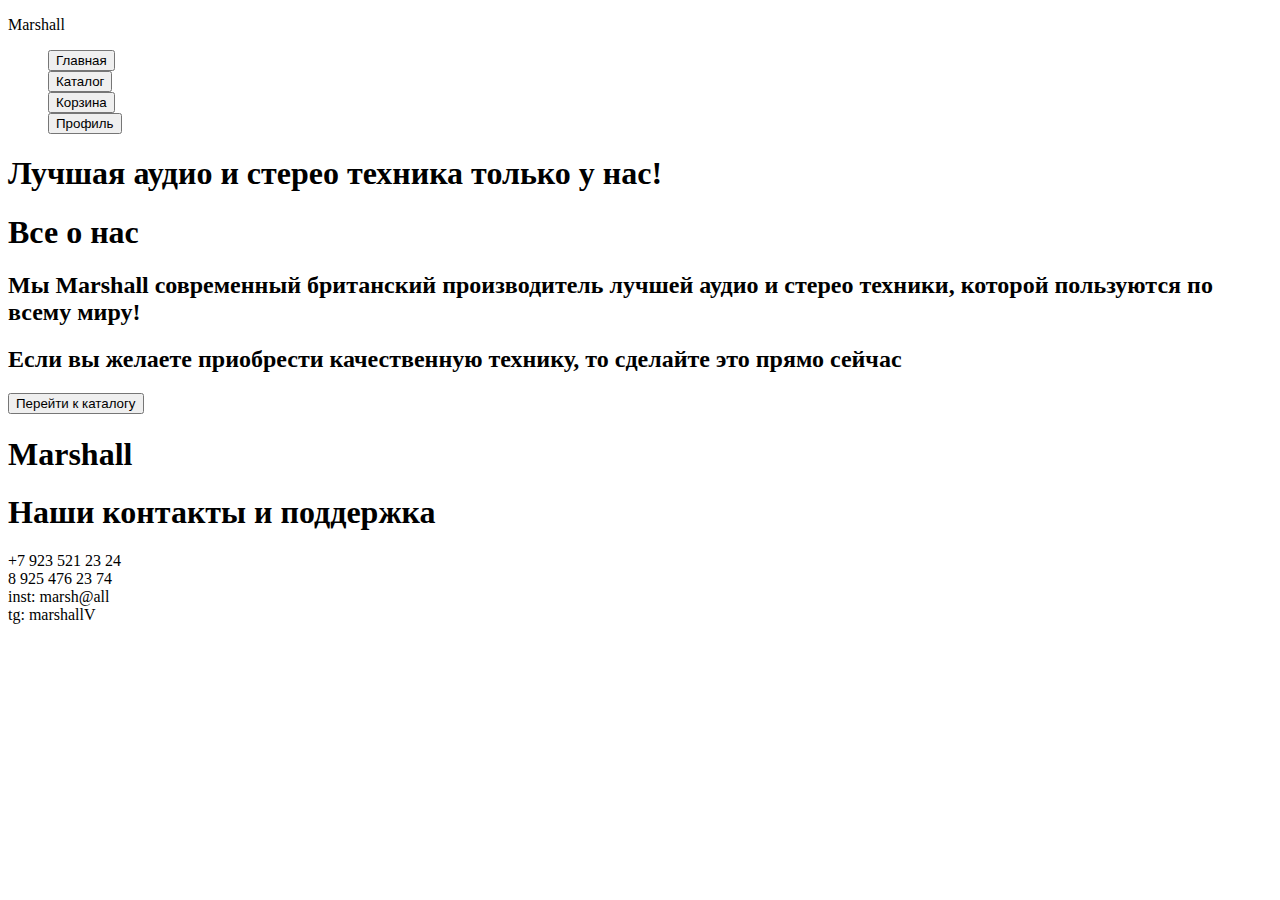
==== index.html @ 5ed6f698 "Add files via upload" ====
<!DOCTYPE html>
<html lang="en">
<head>
    <meta charset="UTF-8">
    <meta name="viewport" content="width=device-width, initial-scale=1.0">
    <title>Document</title>
    <link rel="stylesheet" href="css/style.css">
</head>
<body>
    <header>
        <nav>
            <div class="container">
            <p class="t1tle">Marshall</p>
                <ul class="menu">
                    <form action="index.html" target="_blank">
                     <button class="Main_text_menu">Главная</button>   
                    </form>
                    <form action="catalog-me.html" target="_blank"><button class="Catalog_text_menu">Каталог</button>
                    </form>
                    <form action="#" target="_blank">
                     <button class="pum">Корзина</button>   
                    </form>
                    <form action="#" target="_blank">
                     <button class="pam">Профиль</button>         
                    </form>
                          
                </ul>
           </div>
        </nav>
    </header>
    <section class="promo">
        <div class="container_1">
            <h1>Лучшая аудио и стерео техника только у нас!</h1>
        </div>
    </section> 
    <section class="container_2">
        <div class="whore">      
        </div>
        <div class="aboutus"><h1>Все о нас</h1></div>
<div class="scr"><h2>Мы Marshall современный британский производитель лучшей аудио и стерео техники, которой пользуются по всему миру! </h2></div>
</section>

<section class="container_3">
    <div class="backgr"></div>
        <div class="shop"><h2>Если вы желаете приобрести качественную технику, то сделайте это прямо сейчас</h2></div>
        <form action="catalog-me.html" target="_blank">
         <button class="shopping">Перейти к каталогу</button>   
        </form>
        
</section>

<section class="end">
    <div class="end_text_1"><h1>Marshall</h1></div>
    <div class="end_text_2"><h1>Наши контакты и поддержка</h1></div>
<div class="contact">
    <li class="num_1">+7 923 521 23 24</li>
    <li class="num_2">  8 925 476 23 74</li>
    <li class="inst">inst: marsh@all</li>
    <li class="tg">tg: marshallV</li>
</div>
</section>
</body>
</html>
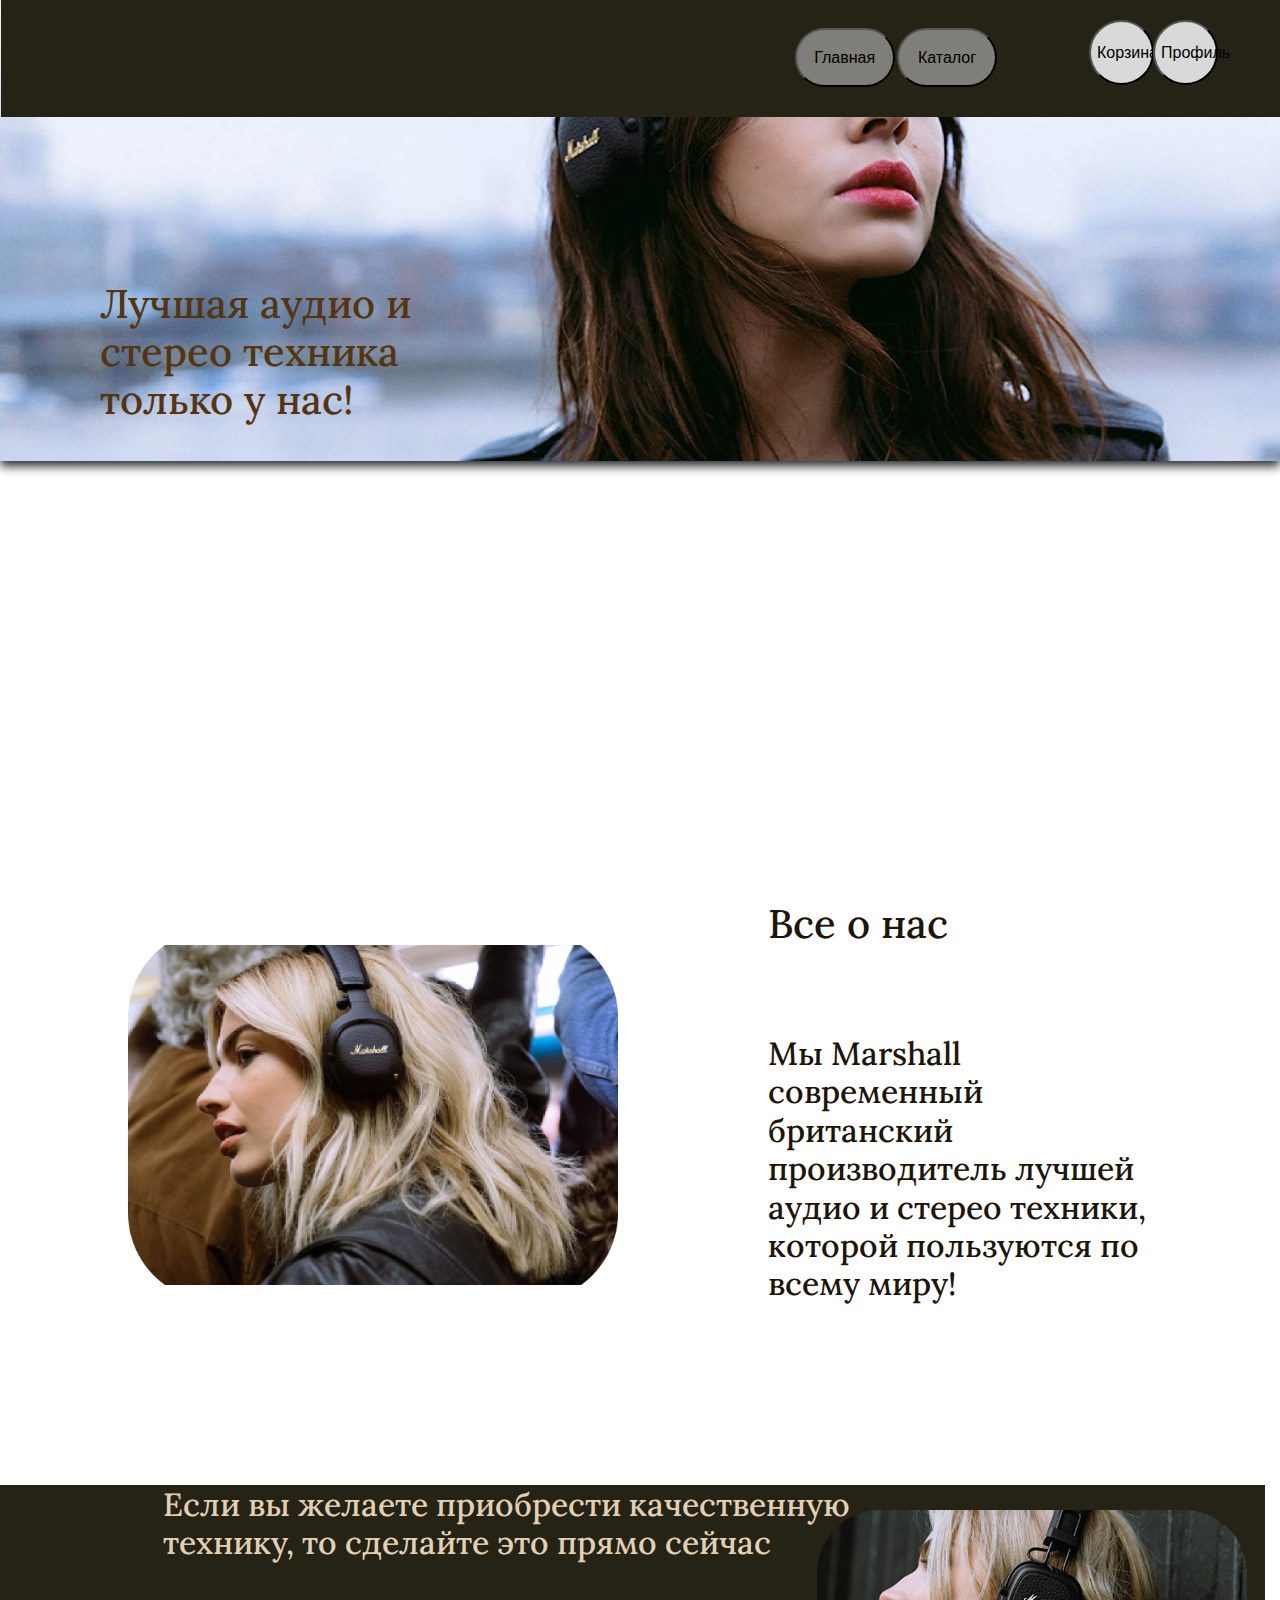
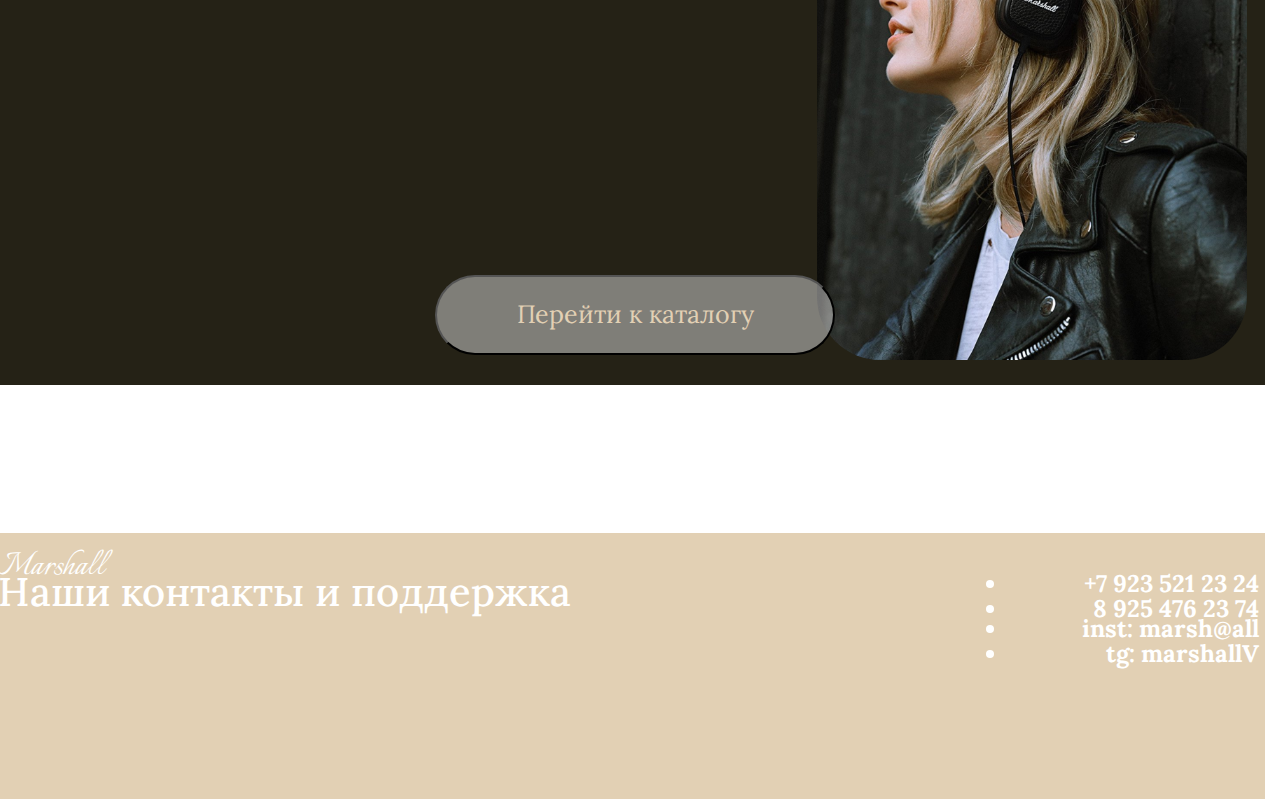
==== commit c7b2d186: "index.html" ====
--- a/index.html
+++ b/index.html
@@ -5,6 +5,7 @@
     <meta name="viewport" content="width=device-width, initial-scale=1.0">
     <title>Document</title>
     <link rel="stylesheet" href="css/style.css">
+    <link rel="stylesheet" href="https://stackpath.bootstrapcdn.com/bootstrap/4.3.1/css/bootstrap.min.css" integrity="sha384-ggOyR0iXCbMQv3Xipma34MD+dH/1fQ784/j6cY/iJTQUOhcWr7x9JvoRxT2MZw1T" crossorigin="anonymous">
 </head>
 <body>
     <header>
@@ -60,4 +61,4 @@
 </div>
 </section>
 </body>
-</html>+</html>
--- a/css/style.css
+++ b/css/style.css
@@ -0,0 +1,302 @@
+nav {
+    /* навигационная строка */
+    position: absolute;
+    width: 100%;
+    height: 117px;
+    left: 1px;
+    top: 0;
+    bottom: 3499px;
+    background: rgb(37, 34, 22);
+}
+@font-face {
+font-family: italy;
+src: url(../fonts/Italianno-Regular.ttf);
+}
+@font-face {
+  font-family: Lora;
+  src: url(../fonts/Lora.ttf);
+  }
+.t1tle {
+  /* Marshall */
+  position: absolute;
+  width: 367px;
+  height: 106px;
+  left: 3%;
+  top: -120px;
+  color: rgb(255, 255, 255);
+  font-family: Italy;
+  font-size: 115px;
+  font-weight: 400;
+  line-height: 160px;
+  letter-spacing: 0%;
+  text-align: left;
+  }
+
+  .Main_text_menu {
+    /* главная  */
+  position: absolute;
+  width: 100px;
+  height: 59px;
+  left: 62%;
+  top: 28px;
+  border-radius: 60px;
+  background: rgba(217, 217, 217, 0.5);
+  }
+  
+  .Catalog_text_menu {
+    /* Каталог */
+  position: absolute;
+  width: 100px;
+  height: 59px;
+  left: 70%;
+  top: 28px;
+  border-radius: 60px;
+  background: rgba(217, 217, 217, 0.5);
+  }
+  
+  .pum {
+    /* Корзина */
+  position: absolute;
+  width: 65px;
+  height: 65px;
+  left: 85%;
+  top: 20px;
+  border-radius: 63px;
+  background: rgb(217, 217, 217);
+  
+  }
+  
+  .pam {
+    /*Профиль */
+  position: absolute;
+  width: 65px;
+  height: 65px;
+  left: 90%;
+  top: 20px;
+  border-radius: 63px;
+  background: rgb(217, 217, 217);
+  }
+
+.promo{
+  top: 100px;
+  background: url(../img/image_2024-05-01_23-50-33.png) center center/cover no-repeat;
+  height: 20vh;
+  left: 1px;
+  padding: 18%;
+  box-shadow: 0 5px 10px;
+  margin: auto;
+}
+
+.container_1 {
+position: absolute;
+width: 30%;
+left: 100px;
+top: 280px;
+color: rgb(85, 53, 14);
+font-family: Lora;
+font-size: 40px;
+line-height: 50px;
+}
+
+.whore {
+  /* whore */
+  position: absolute;
+  width: 490px; /* Ширина будет автоматически адаптироваться */
+  height: 340px; /* Высота будет автоматически адаптироваться */
+  background: url(../img/whore.png) center/cover no-repeat;
+  left: 10%; /* Позиционирование по центру горизонтали */
+  top: 105%; /* Позиционирование по центру вертикали */ 
+}
+
+.aboutus {
+  position: absolute;
+width: 455px;
+height: 107px;
+left: 60%;
+right: 437px;
+top: 100%;
+color: rgb(29, 21, 10);
+font-family: Lora;
+font-size: 35px;
+line-height: 123px;
+}
+
+.scr {
+  position: absolute;
+  width: 400px;
+  height: 190px;
+  left: 60%;
+  right: 300px;
+  top: 115%;
+  color: rgb(29, 21, 10);
+font-family: Lora;
+font-size: 18px;
+line-height: normal;
+}
+
+.container_3 {
+  /* Rectangle 17 */
+position: absolute;
+width: 100%;
+height: 500px;
+left: -15px;
+right: -15px;
+top: 165%;
+background: rgb(37, 34, 22);
+}
+
+.shop {
+  position: absolute;
+width: 722px;
+height: 197px;
+left: 178px;
+right: 1020px;
+top: 1px;
+color: rgb(226, 208, 180);
+font-family: Lora;
+font-size: 48px;
+line-height: 61px;
+}
+
+.shopping {
+  position: absolute;
+width: 400px;
+height: 80px;
+left: 450px;
+right: 1086px;
+top: 390px;
+bottom: 836px;
+border-radius: 63px;
+background: rgba(217, 217, 217, 0.5);
+font-size: 25px;
+font-family: Lora;
+color: rgb(226, 208, 180);
+text-align: bold;
+}
+.shopping:hover {
+  background-color: rgb(151, 171, 221);
+}
+.shopping:focus {
+  background: #e2e2f2
+}
+
+.backgr {
+    position: absolute;
+    width: 430px; /* Ширина будет автоматически адаптироваться */
+    height: 450px; /* Высота будет автоматически адаптироваться */
+    background: url(../img/bang.png) center/cover no-repeat;
+    left: 65%; /* Позиционирование по центру горизонтали */
+    top: 5%; /* Позиционирование по центру вертикали */ 
+    border-radius: 63px;
+  }
+
+  .end {
+    /* Rectangle 19 */
+position: absolute;
+width: 100%;
+height: 266px;
+left: -15px;
+right: -15px;
+top: 237%;
+bottom: -47px;
+background: rgb(226, 208, 180);
+  }
+  .end_text_1 {
+    position: absolute;
+    left: 1%;
+    top: 10px;
+    color: rgb(0, 0, 0);
+    font-family: Lora;
+    font-size: 48px;
+    line-height: 42px;
+    color: rgb(255, 255, 255);
+font-family: Lora;
+font-size: 24px;
+font-weight: 700;
+line-height: 31px;
+text-align: center;
+font-family: italy;
+  }
+.end_text_2 {
+  /* Наши контакты и поддержка */
+  position: absolute;
+  left: 1%;
+  top: 35px;
+  color: rgb(0, 0, 0);
+  font-family: Lora;
+  font-size: 48px;
+  line-height: 42px;
+  color: rgb(255, 255, 255);
+font-family: Lora;
+font-size: 24px;
+font-weight: 700;
+line-height: 31px;
+text-align: center;
+}
+.num_1 {
+  /* +7 923 521 23 24 */
+position: absolute;
+width: 250px;
+height: 30px;
+left: 80%;
+right: 174px;
+top: 35px;
+bottom: 139px;
+color: rgb(255, 255, 255);
+font-family: Lora;
+font-size: 24px;
+font-weight: 700;
+line-height: 31px;
+letter-spacing: 0%;
+text-align:right;
+}
+.num_2 {
+  /* +7 923 521 23 24 */
+position: absolute;
+width: 250px;
+height: 30px;
+left: 80%;
+right: 174px;
+top: 60px;
+bottom: 139px;
+color: rgb(255, 255, 255);
+font-family: Lora;
+font-size: 24px;
+font-weight: 700;
+line-height: 31px;
+letter-spacing: 0%;
+text-align:right;
+}
+
+.inst {
+  position: absolute;
+width: 250px;
+height: 30px;
+left: 80%;
+right: 174px;
+top: 80px;
+bottom: 139px;
+color: rgb(255, 255, 255);
+font-family: Lora;
+font-size: 24px;
+font-weight: 700;
+line-height: 31px;
+letter-spacing: 0%;
+text-align:right;
+}
+.tg {
+  position: absolute;
+  width: 250px;
+  height: 30px;
+  left: 80%;
+  right: 174px;
+  top: 105px;
+  bottom: 139px;
+  color: rgb(255, 255, 255);
+  font-family: Lora;
+  font-size: 24px;
+  font-weight: 700;
+  line-height: 31px;
+  letter-spacing: 0%;
+  text-align:right;
+}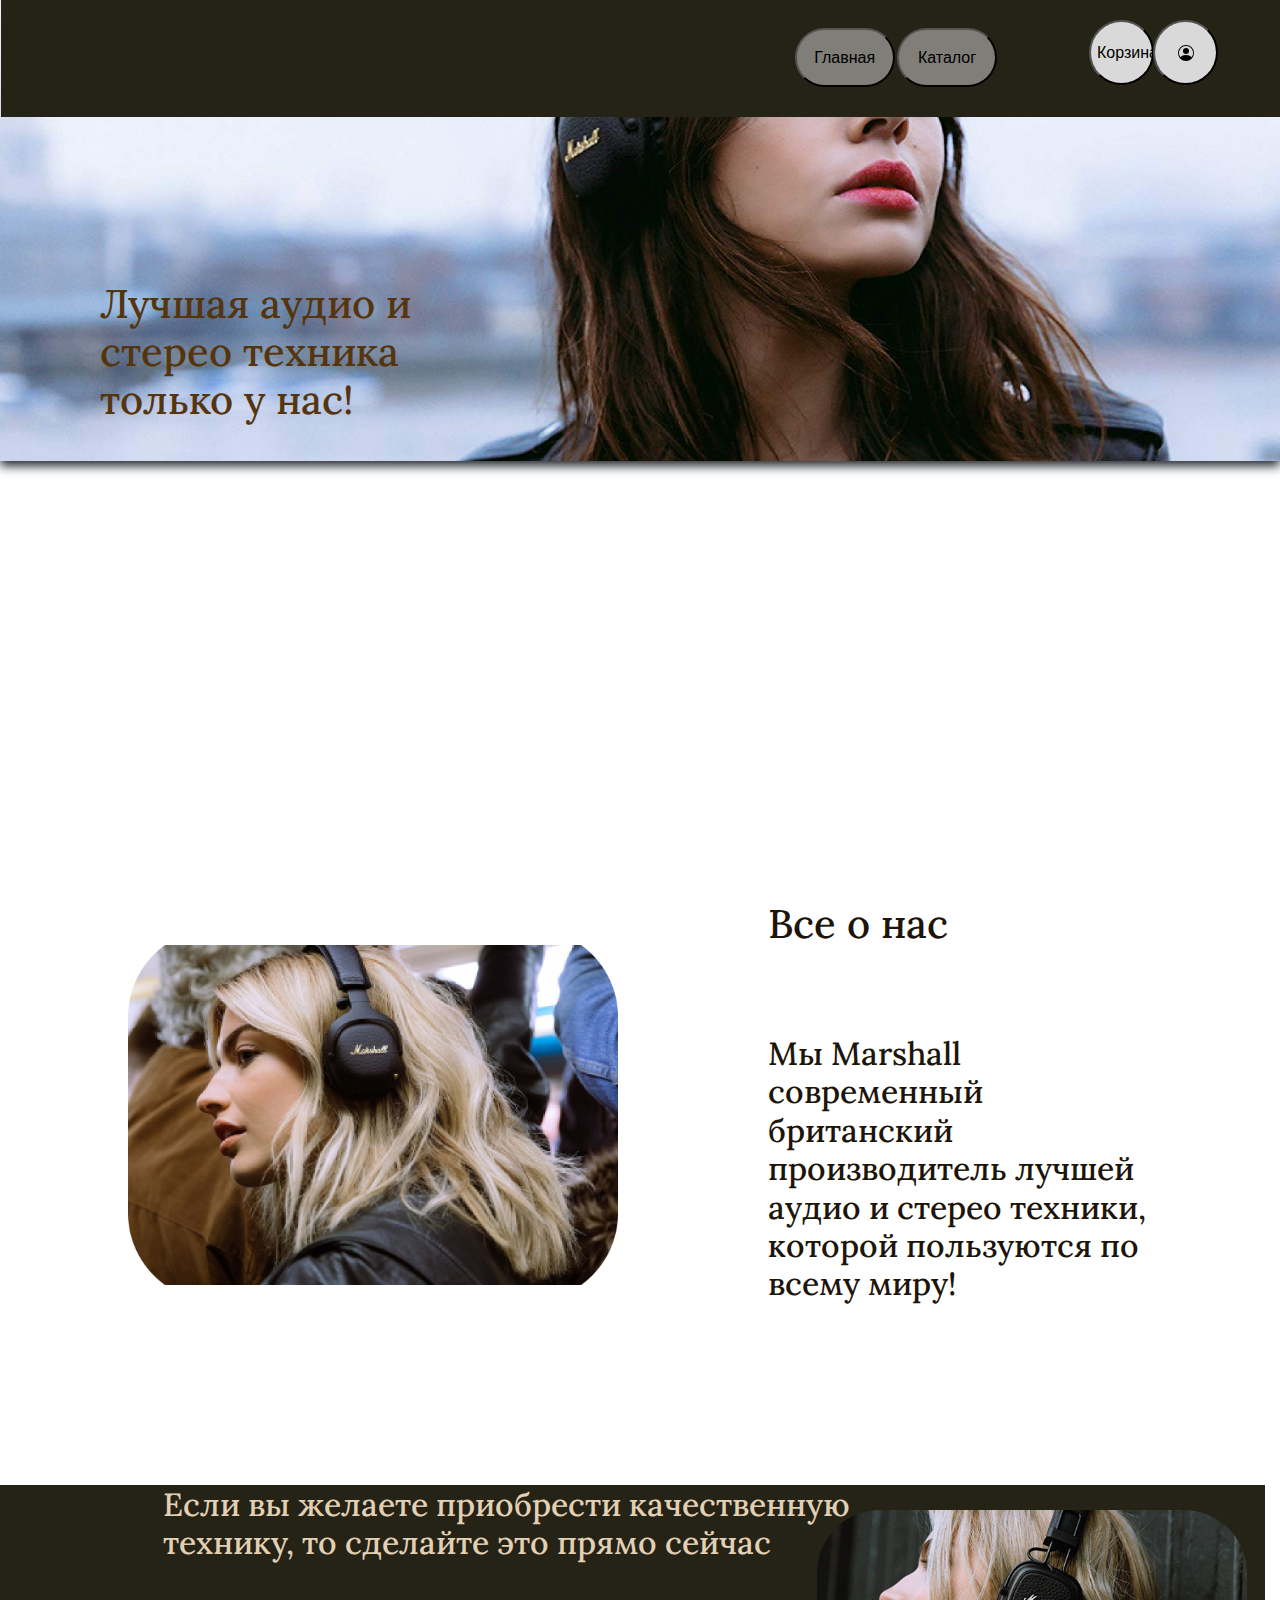
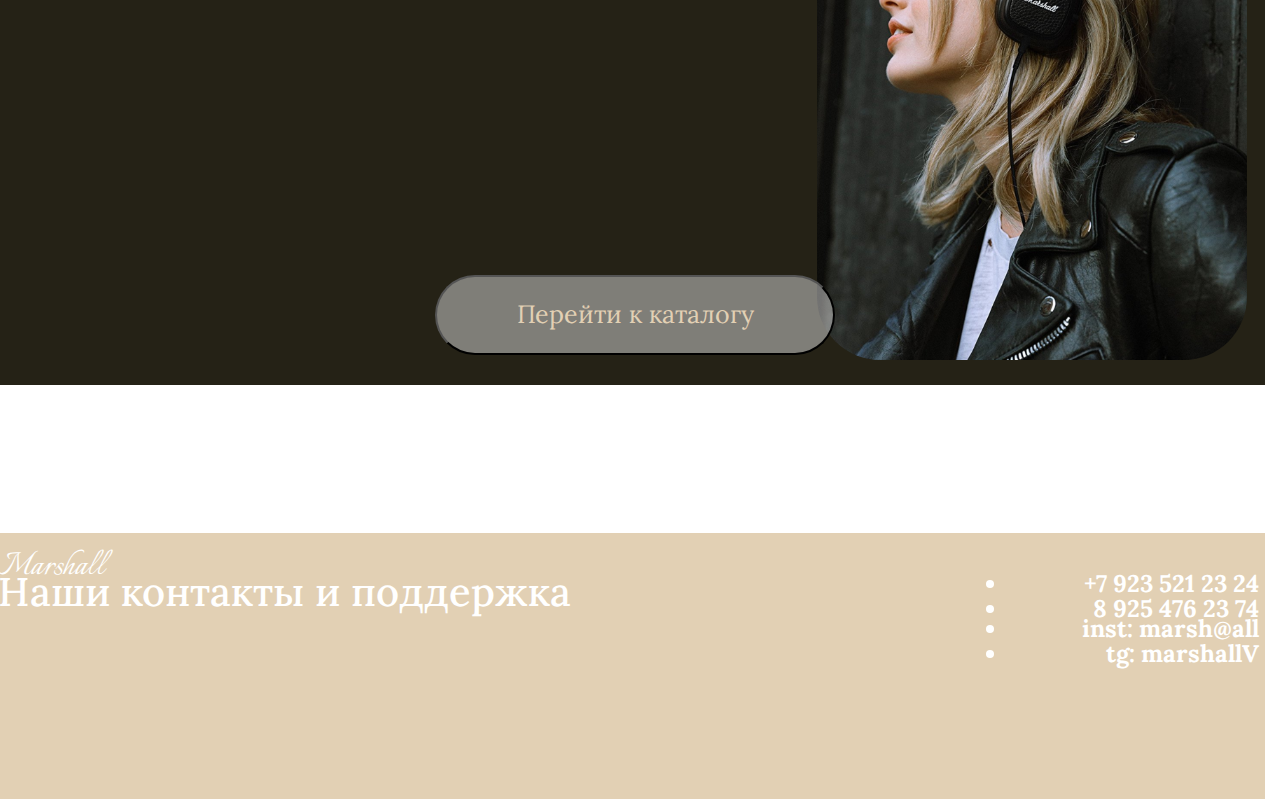
==== commit d551774f: "index.html" ====
--- a/index.html
+++ b/index.html
@@ -22,7 +22,10 @@
                      <button class="pum">Корзина</button>   
                     </form>
                     <form action="#" target="_blank">
-                     <button class="pam">Профиль</button>         
+                     <button class="pam"><svg xmlns="http://www.w3.org/2000/svg" width="16" height="16" fill="currentColor" class="bi bi-person-circle" viewBox="0 0 16 16">
+  <path d="M11 6a3 3 0 1 1-6 0 3 3 0 0 1 6 0z"/>
+  <path fill-rule="evenodd" d="M0 8a8 8 0 1 1 16 0A8 8 0 0 1 0 8zm8-7a7 7 0 0 0-5.468 11.37C3.242 11.226 4.805 10 8 10s4.757 1.225 5.468 2.37A7 7 0 0 0 8 1z"/>
+</svg></button>         
                     </form>
                           
                 </ul>
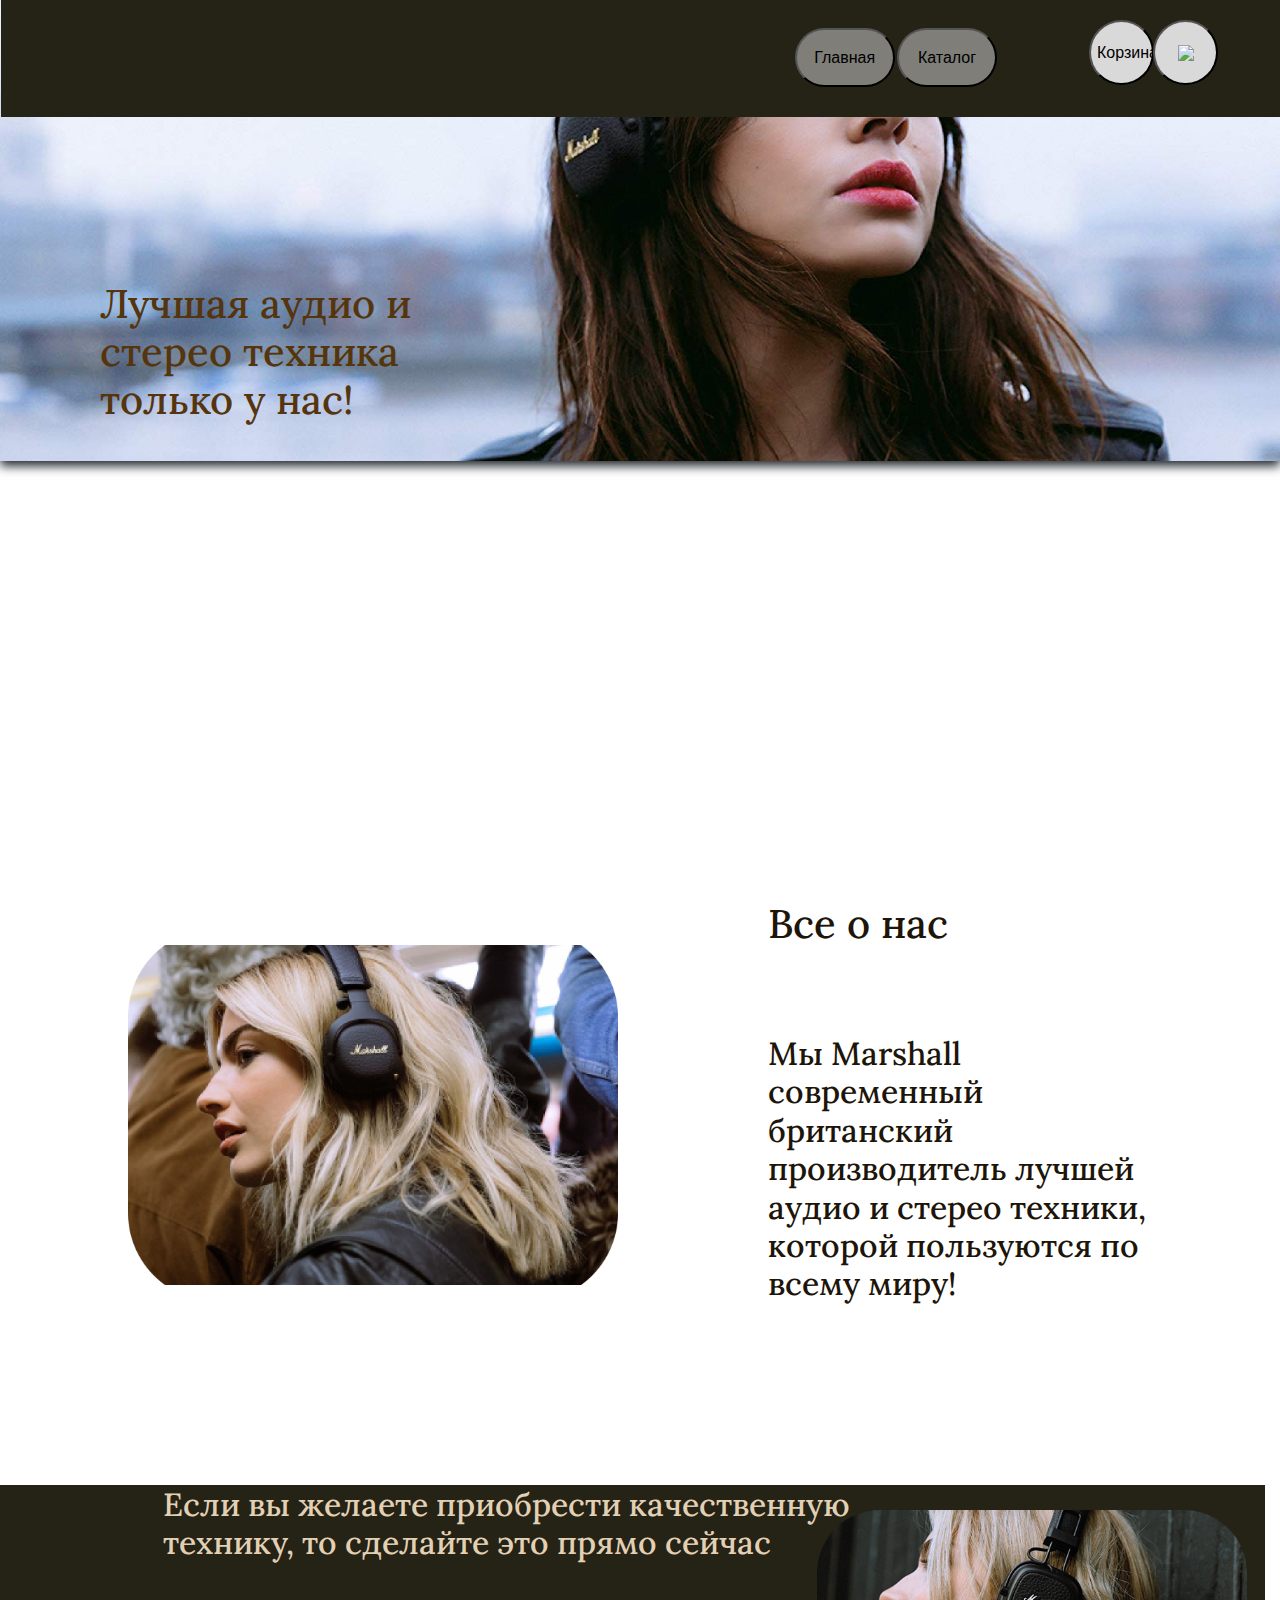
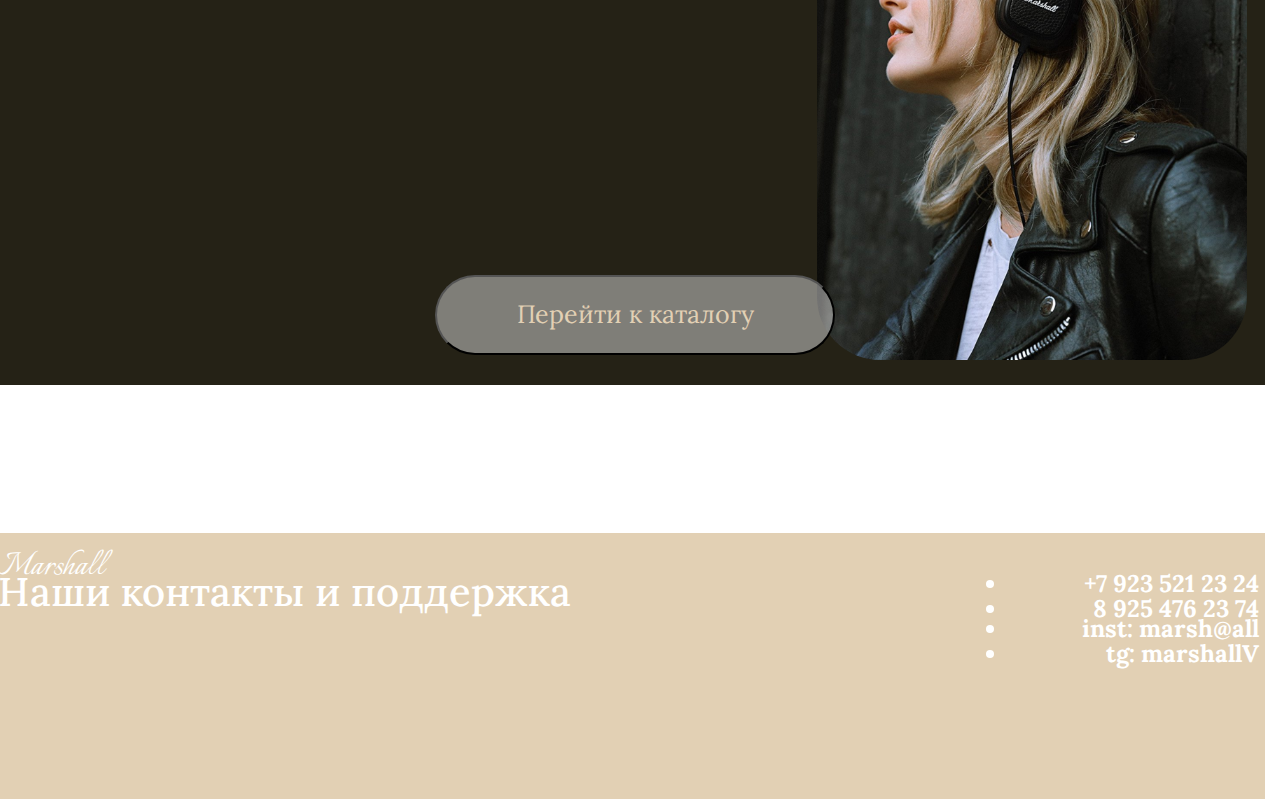
==== commit 85c04ffc: "index.html" ====
--- a/index.html
+++ b/index.html
@@ -22,10 +22,7 @@
                      <button class="pum">Корзина</button>   
                     </form>
                     <form action="#" target="_blank">
-                     <button class="pam"><svg xmlns="http://www.w3.org/2000/svg" width="16" height="16" fill="currentColor" class="bi bi-person-circle" viewBox="0 0 16 16">
-  <path d="M11 6a3 3 0 1 1-6 0 3 3 0 0 1 6 0z"/>
-  <path fill-rule="evenodd" d="M0 8a8 8 0 1 1 16 0A8 8 0 0 1 0 8zm8-7a7 7 0 0 0-5.468 11.37C3.242 11.226 4.805 10 8 10s4.757 1.225 5.468 2.37A7 7 0 0 0 8 1z"/>
-</svg></button>         
+                     <button class="pam"><img src="dinosaur.jpg" /></button>         
                     </form>
                           
                 </ul>
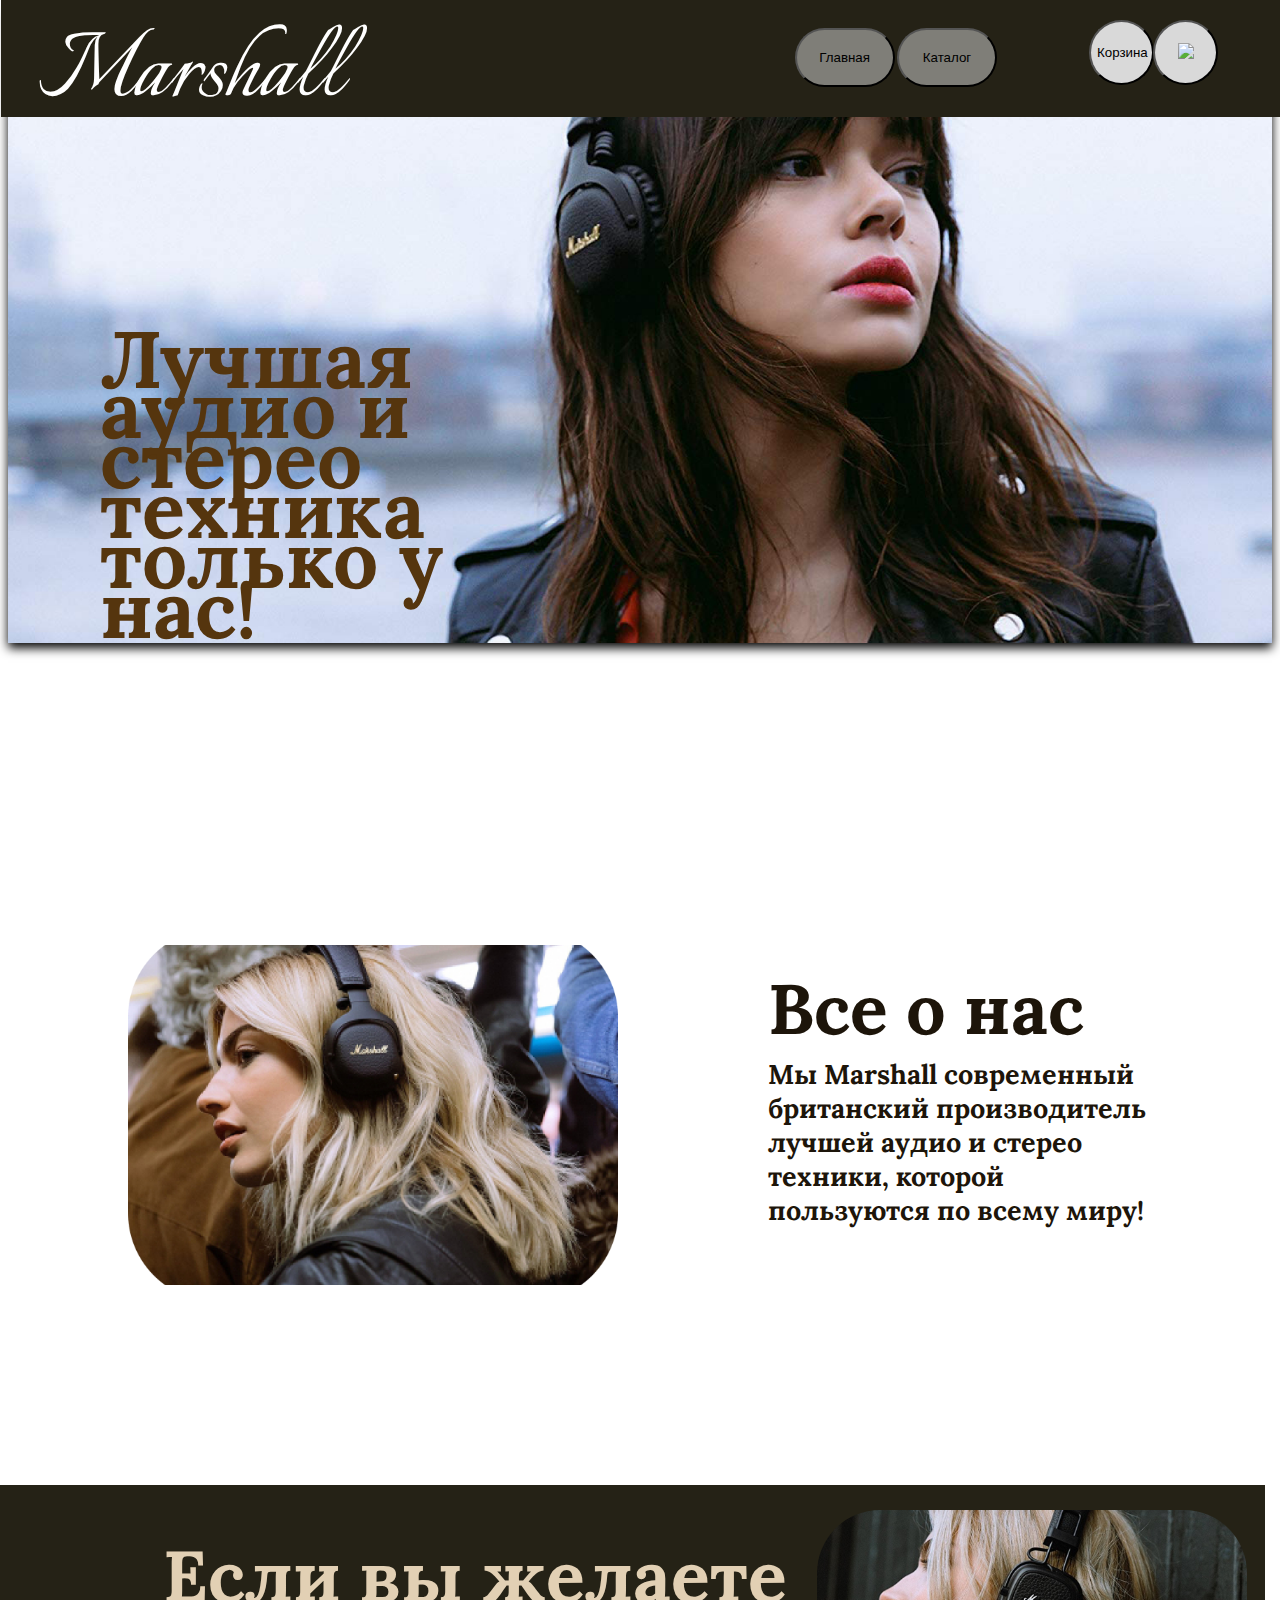
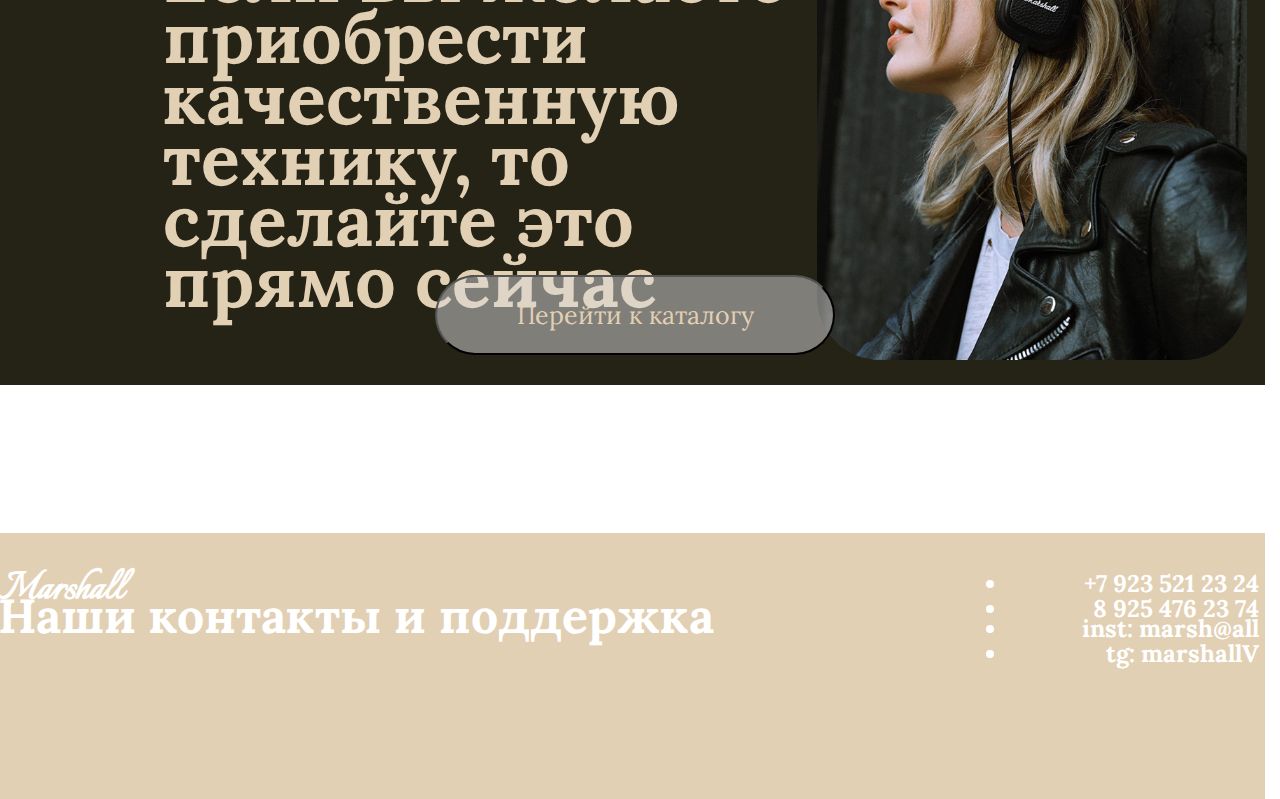
==== commit afde3c62: "index.html" ====
--- a/index.html
+++ b/index.html
@@ -5,7 +5,6 @@
     <meta name="viewport" content="width=device-width, initial-scale=1.0">
     <title>Document</title>
     <link rel="stylesheet" href="css/style.css">
-    <link rel="stylesheet" href="https://stackpath.bootstrapcdn.com/bootstrap/4.3.1/css/bootstrap.min.css" integrity="sha384-ggOyR0iXCbMQv3Xipma34MD+dH/1fQ784/j6cY/iJTQUOhcWr7x9JvoRxT2MZw1T" crossorigin="anonymous">
 </head>
 <body>
     <header>
@@ -22,7 +21,7 @@
                      <button class="pum">Корзина</button>   
                     </form>
                     <form action="#" target="_blank">
-                     <button class="pam"><img src="dinosaur.jpg" /></button>         
+                     <button class="pam"><img src="person-circle.svg" /></button>         
                     </form>
                           
                 </ul>
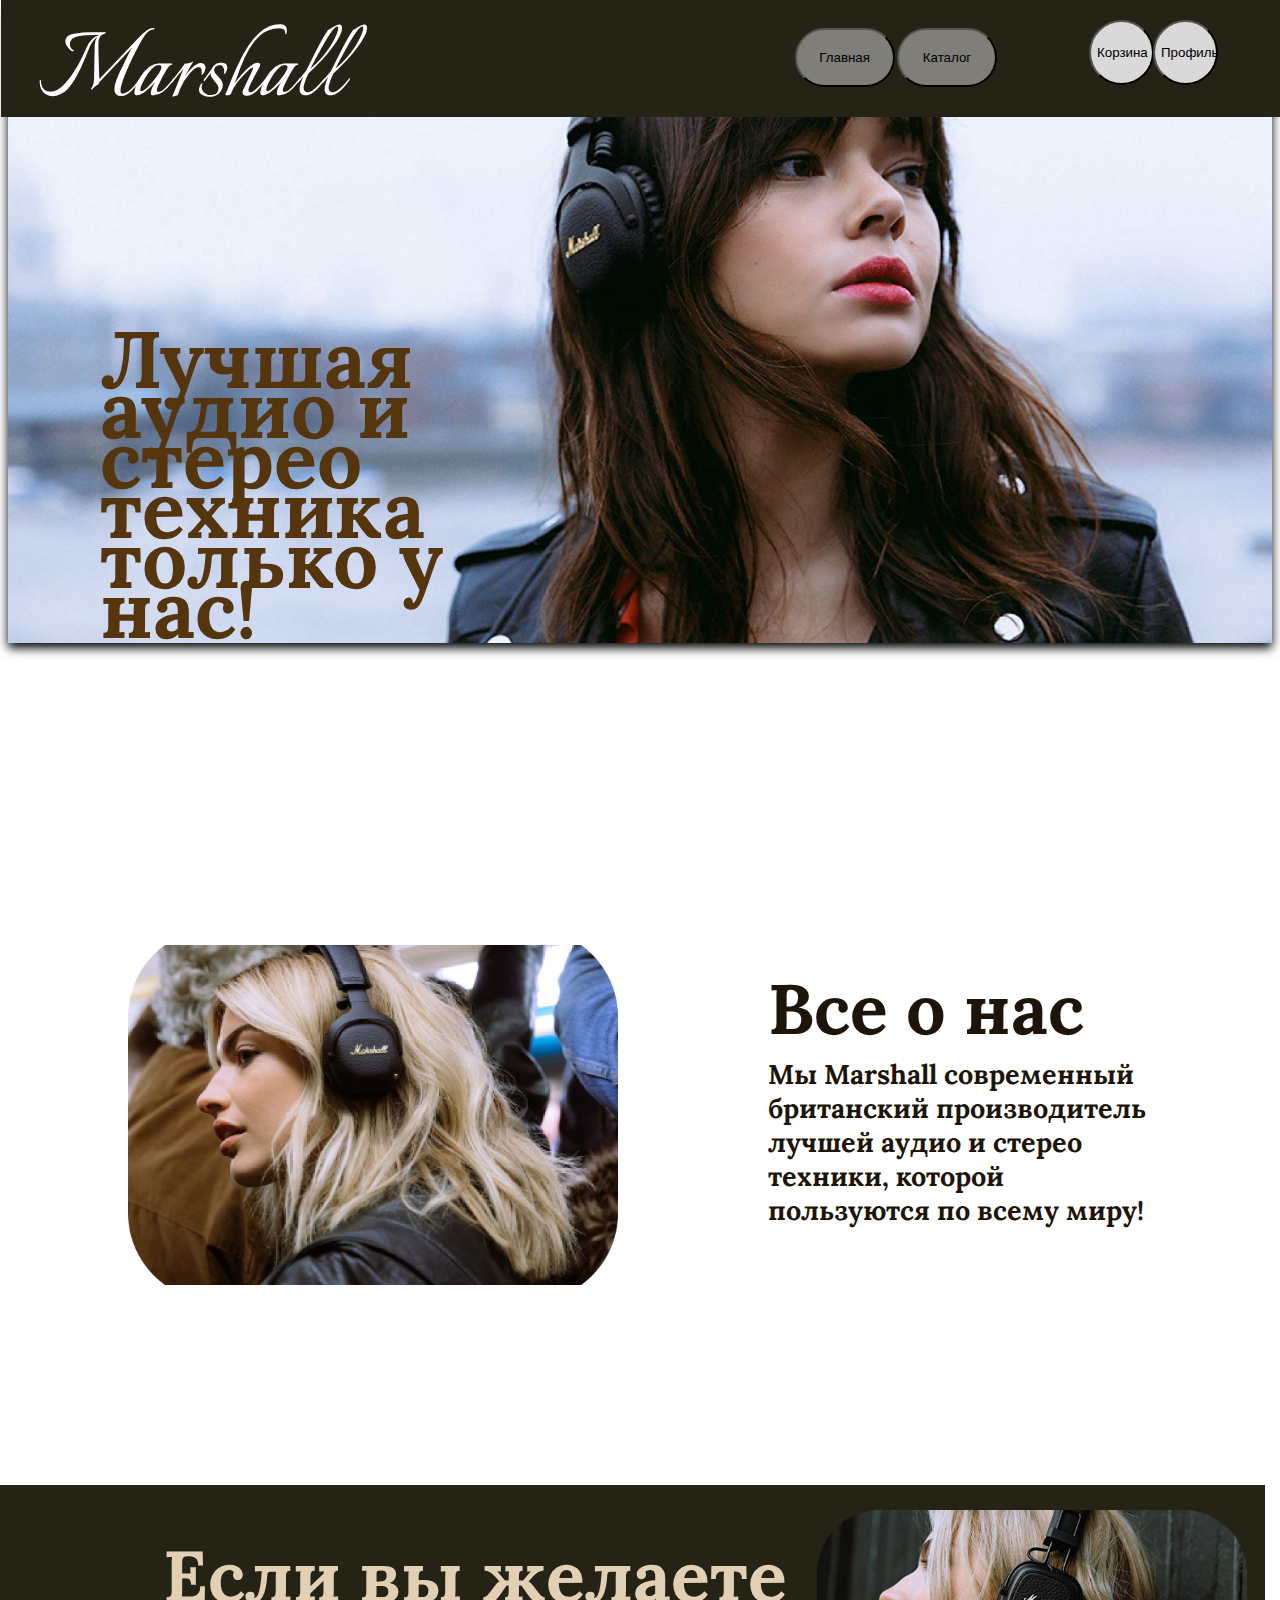
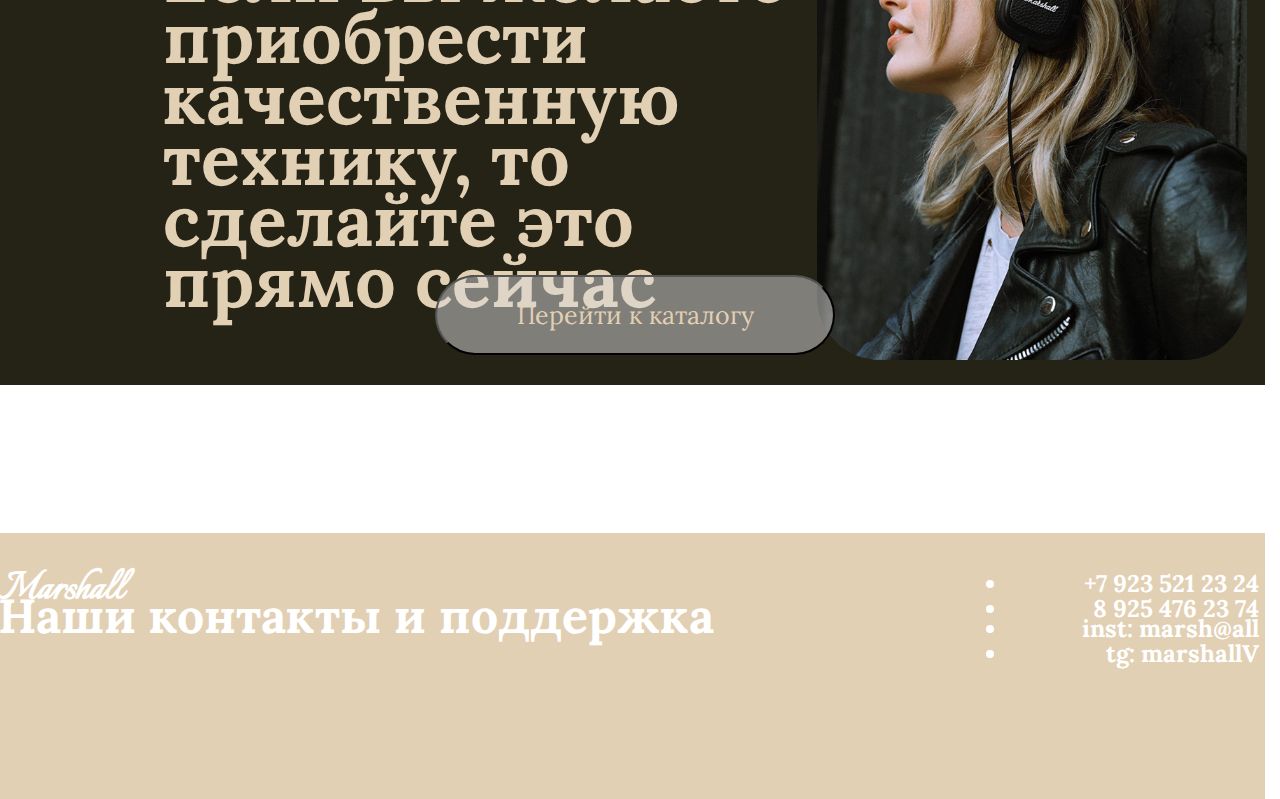
==== commit b0580760: "index.html" ====
--- a/index.html
+++ b/index.html
@@ -21,7 +21,7 @@
                      <button class="pum">Корзина</button>   
                     </form>
                     <form action="#" target="_blank">
-                     <button class="pam"><img src="person-circle.svg" /></button>         
+                     <button class="pam">Профиль</button>         
                     </form>
                           
                 </ul>
